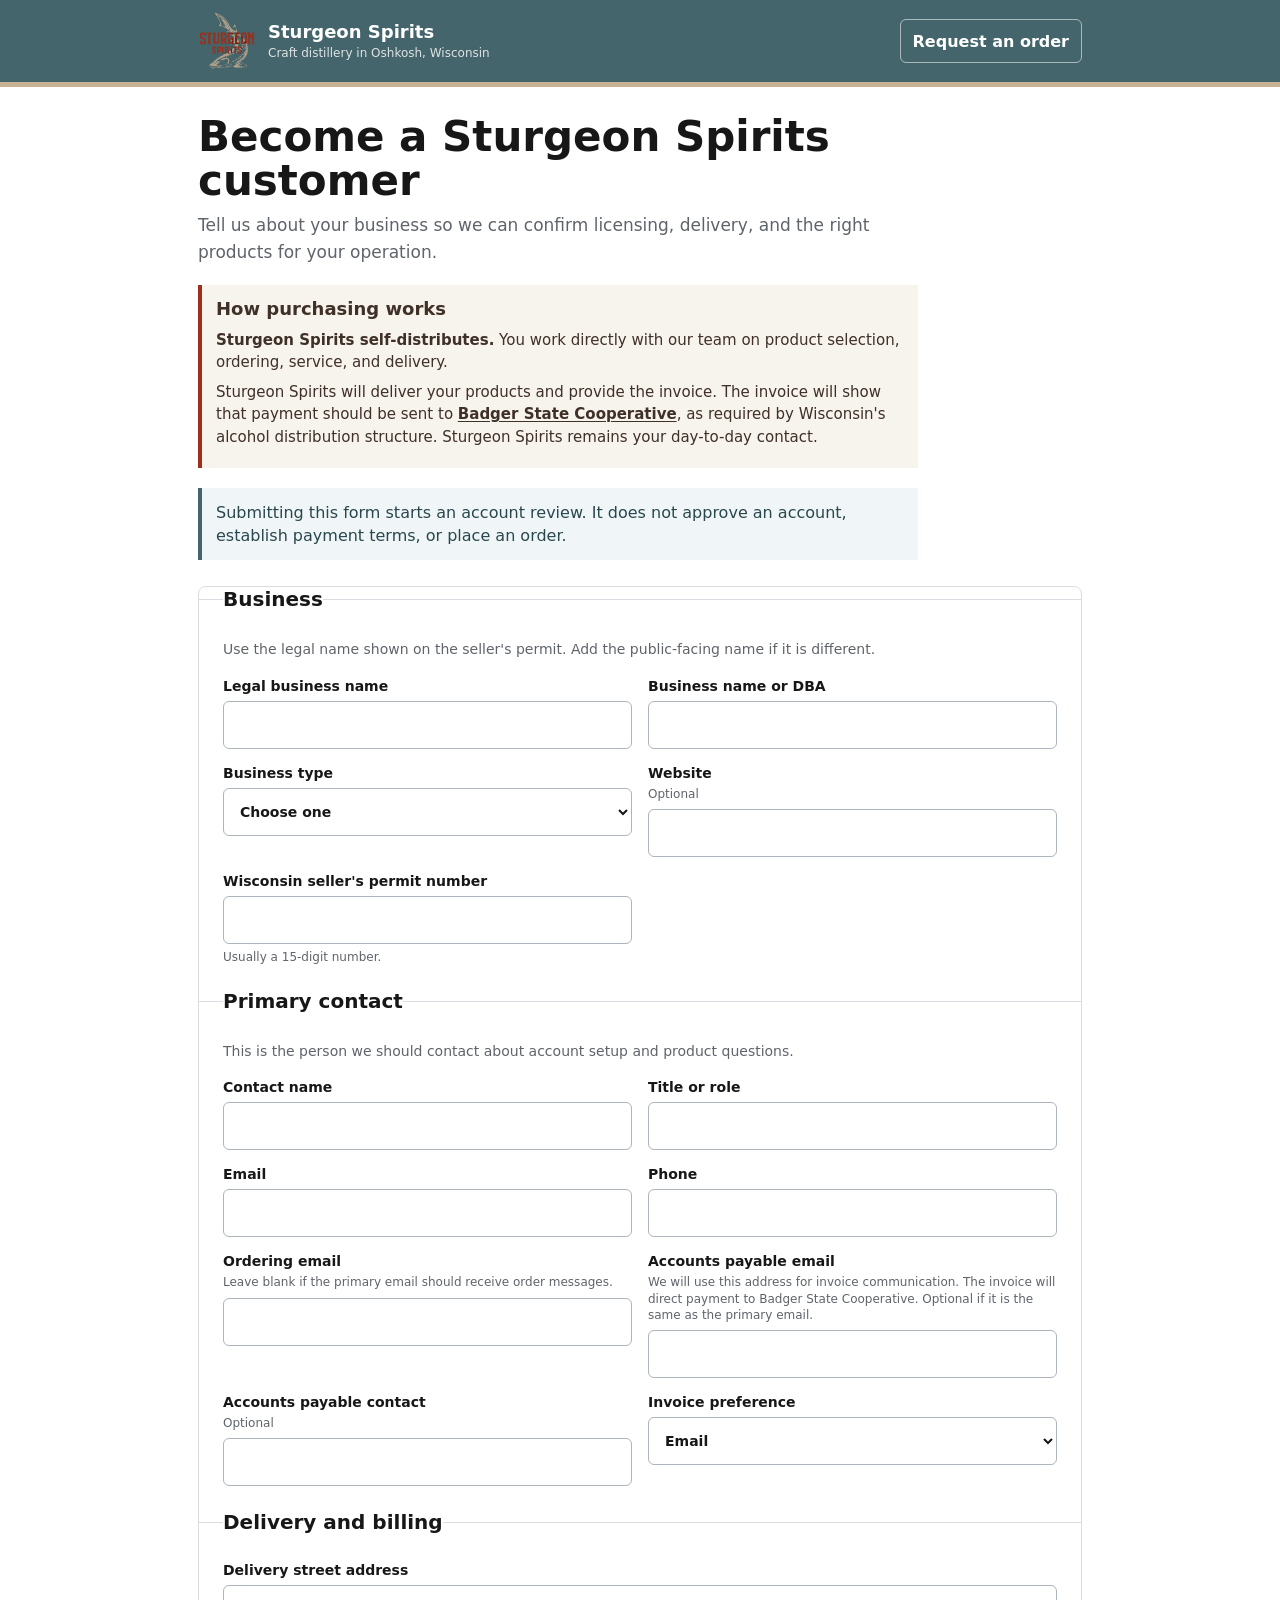
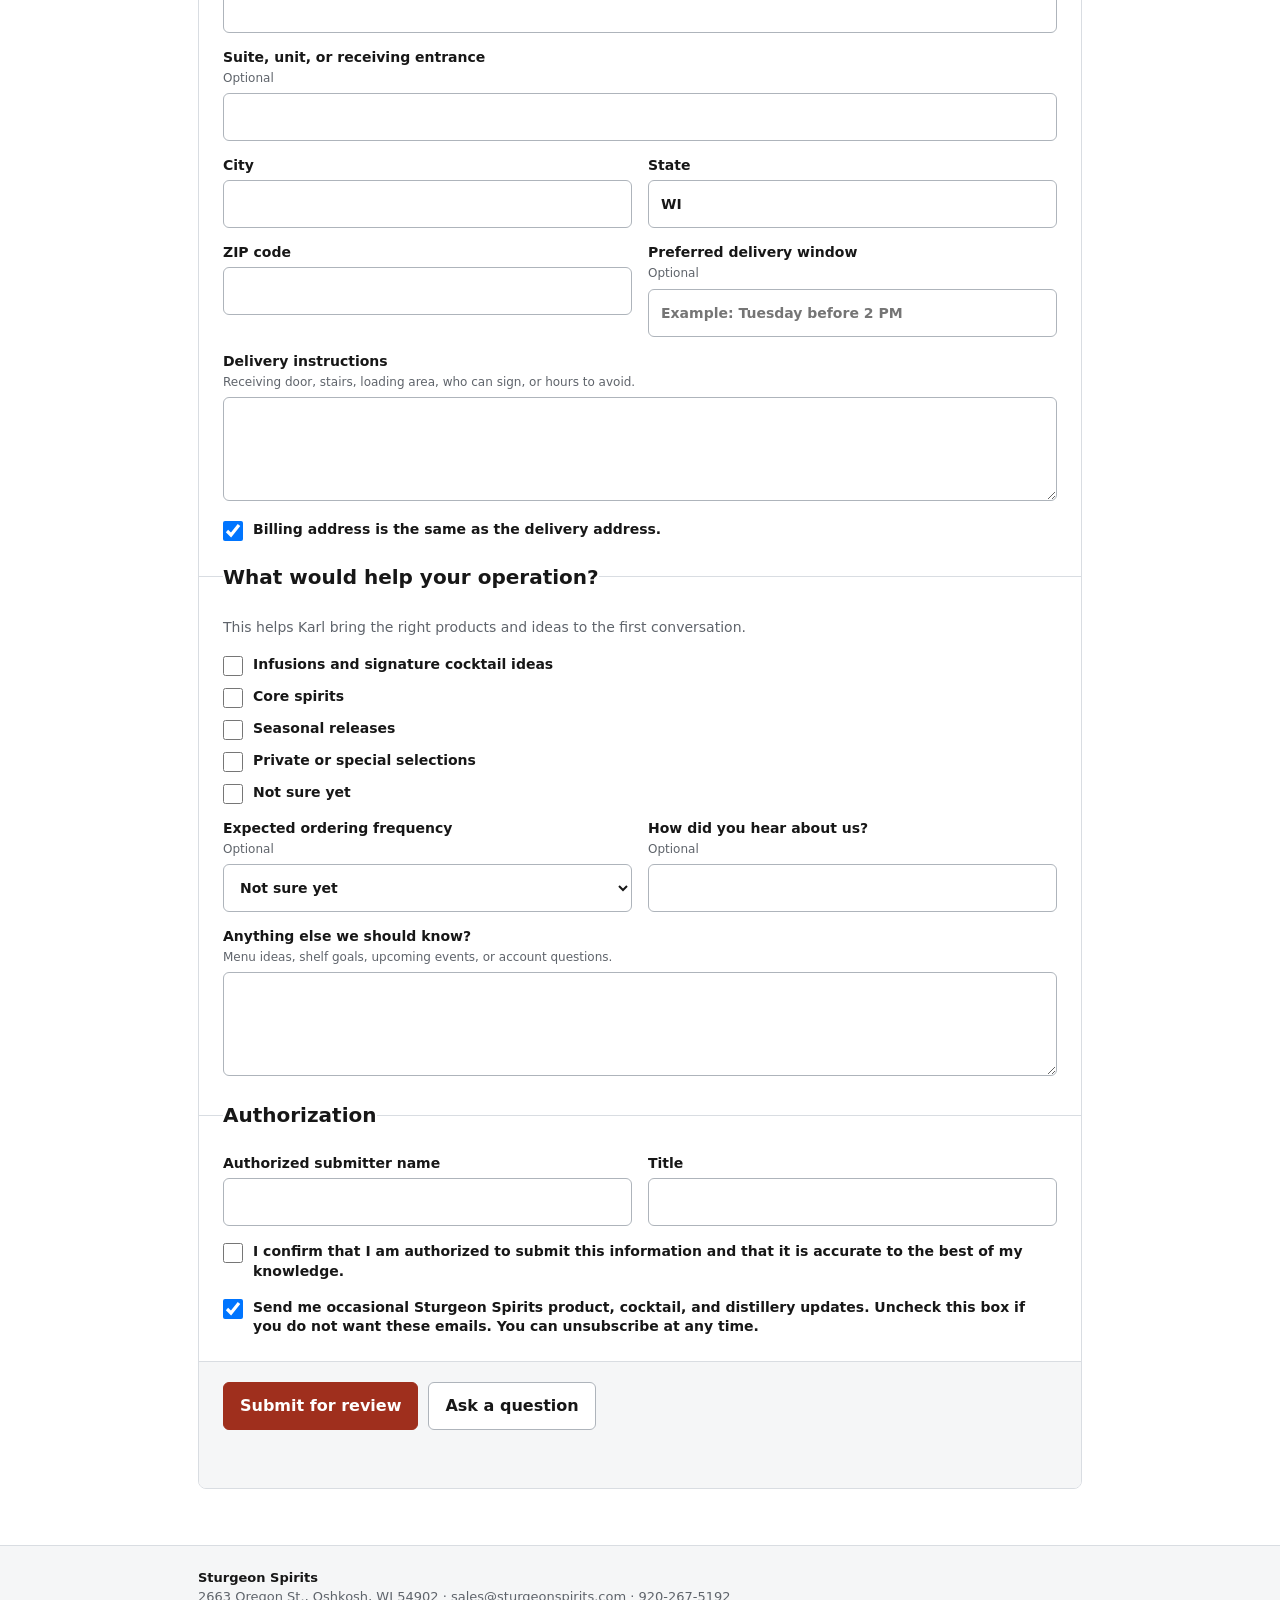
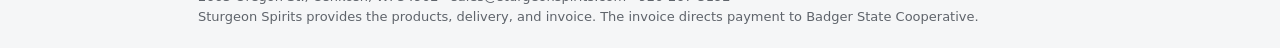
==== customer-signup.html @ e75ab3d1 "Fix order submission and add notifications" ====
<!doctype html>
<!-- App version: 2026.09.16.25 -->
<html lang="en">
<head>
  <meta charset="utf-8" />
  <meta name="viewport" content="width=device-width, initial-scale=1, viewport-fit=cover" />
  <meta name="app-version" content="2026.09.16.25" />
  <title>Wholesale application | Sturgeon Distribution Hub</title>
  <link rel="stylesheet" href="/assets/customer-portal.css?v=2026.09.16.22" />
</head>
<body>
  <header class="siteHeader">
    <div class="headerInner">
      <a class="brand" href="https://sturgeonspirits.com" target="_blank" rel="noopener noreferrer">
        <img src="/assets/sturgeon-spirits-logo.png" alt="Sturgeon Spirits" />
        <span class="brandText"><strong>Sturgeon Spirits</strong><span>Craft distillery in Oshkosh, Wisconsin</span></span>
      </a>
      <a class="headerLink" href="/order.html">Request an order</a>
    </div>
  </header>

  <main>
    <div class="pageIntro">
      <h1>Become a Sturgeon Spirits customer</h1>
      <p>Tell us about your business so we can confirm licensing, delivery, and the right products for your operation.</p>
      <section class="notice processNotice" aria-labelledby="purchaseProcessTitle">
        <div>
          <h2 id="purchaseProcessTitle">How purchasing works</h2>
          <p><strong>Sturgeon Spirits self-distributes.</strong> You work directly with our team on product selection, ordering, service, and delivery.</p>
          <p>Sturgeon Spirits will deliver your products and provide the invoice. The invoice will show that payment should be sent to <a href="https://badgerstatecoop.com/wordpress/" target="_blank" rel="noopener noreferrer">Badger State Cooperative</a>, as required by Wisconsin's alcohol distribution structure. Sturgeon Spirits remains your day-to-day contact.</p>
        </div>
      </section>
      <div class="notice">Submitting this form starts an account review. It does not approve an account, establish payment terms, or place an order.</div>
    </div>

    <form id="customerForm" novalidate>
      <input class="honeypot" name="form_trap" type="text" tabindex="-1" autocomplete="one-time-code" aria-hidden="true" />
      <fieldset>
        <legend>Business</legend>
        <p class="sectionHelp">Use the legal name shown on the seller's permit. Add the public-facing name if it is different.</p>
        <div class="grid">
          <label>Legal business name
            <input name="legal_business_name" required maxlength="160" autocomplete="organization" />
          </label>
          <label>Business name or DBA
            <input name="business_name" maxlength="160" />
          </label>
          <label>Business type
            <select name="business_type" required>
              <option value="">Choose one</option>
              <option>Restaurant or bar</option>
              <option>Liquor retailer</option>
              <option>Grocery or convenience store</option>
              <option>Hotel or event venue</option>
              <option>Golf course or club</option>
              <option>Caterer</option>
              <option>Other</option>
            </select>
          </label>
          <label>Website <span class="hint">Optional</span>
            <input name="website" type="url" maxlength="300" inputmode="url" autocomplete="url" />
          </label>
          <label>Wisconsin seller's permit number
            <input name="seller_permit_number" required maxlength="30" inputmode="numeric" autocomplete="off" />
            <span class="hint">Usually a 15-digit number.</span>
          </label>
        </div>
      </fieldset>

      <fieldset>
        <legend>Primary contact</legend>
        <p class="sectionHelp">This is the person we should contact about account setup and product questions.</p>
        <div class="grid">
          <label>Contact name
            <input name="primary_contact_name" required maxlength="120" autocomplete="name" />
          </label>
          <label>Title or role
            <input name="primary_contact_title" maxlength="100" autocomplete="organization-title" />
          </label>
          <label>Email
            <input name="primary_email" required type="email" maxlength="200" inputmode="email" autocomplete="email" />
          </label>
          <label>Phone
            <input name="primary_phone" required type="tel" maxlength="40" inputmode="tel" autocomplete="tel" />
          </label>
          <label>Ordering email <span class="hint">Leave blank if the primary email should receive order messages.</span>
            <input name="ordering_email" type="email" maxlength="200" inputmode="email" />
          </label>
          <label>Accounts payable email <span class="hint">We will use this address for invoice communication. The invoice will direct payment to Badger State Cooperative. Optional if it is the same as the primary email.</span>
            <input name="ap_email" type="email" maxlength="200" inputmode="email" />
          </label>
          <label>Accounts payable contact <span class="hint">Optional</span>
            <input name="ap_contact_name" maxlength="120" />
          </label>
          <label>Invoice preference
            <select name="invoice_preference">
              <option>Email</option>
              <option>Paper with delivery</option>
              <option>Both email and paper</option>
            </select>
          </label>
        </div>
      </fieldset>

      <fieldset>
        <legend>Delivery and billing</legend>
        <div class="grid">
          <label class="span2">Delivery street address
            <input name="delivery_address_1" required maxlength="180" autocomplete="street-address" />
          </label>
          <label class="span2">Suite, unit, or receiving entrance <span class="hint">Optional</span>
            <input name="delivery_address_2" maxlength="120" />
          </label>
          <label>City
            <input name="delivery_city" required maxlength="100" autocomplete="address-level2" />
          </label>
          <label>State
            <input name="delivery_state" required maxlength="2" value="WI" autocomplete="address-level1" />
          </label>
          <label>ZIP code
            <input name="delivery_zip" required maxlength="10" inputmode="numeric" autocomplete="postal-code" />
          </label>
          <label>Preferred delivery window <span class="hint">Optional</span>
            <input name="delivery_window" maxlength="160" placeholder="Example: Tuesday before 2 PM" />
          </label>
          <label class="span2">Delivery instructions <span class="hint">Receiving door, stairs, loading area, who can sign, or hours to avoid.</span>
            <textarea name="delivery_instructions" maxlength="1000"></textarea>
          </label>
          <label class="span2 checkLabel">
            <input id="billingSame" name="billing_same" type="checkbox" checked />
            <span>Billing address is the same as the delivery address.</span>
          </label>
          <div class="span2 grid" id="billingFields" hidden>
            <label class="span2">Billing street address
              <input name="billing_address_1" maxlength="180" autocomplete="billing street-address" />
            </label>
            <label>Billing city
              <input name="billing_city" maxlength="100" autocomplete="billing address-level2" />
            </label>
            <label>Billing state
              <input name="billing_state" maxlength="2" value="WI" autocomplete="billing address-level1" />
            </label>
            <label>Billing ZIP code
              <input name="billing_zip" maxlength="10" inputmode="numeric" autocomplete="billing postal-code" />
            </label>
          </div>
        </div>
      </fieldset>

      <fieldset>
        <legend>What would help your operation?</legend>
        <p class="sectionHelp">This helps Karl bring the right products and ideas to the first conversation.</p>
        <div class="grid">
          <div class="span2 checkGroup" role="group" aria-label="Product interests">
            <label class="checkLabel"><input name="product_interests" type="checkbox" value="Infusions and signature cocktails" /><span>Infusions and signature cocktail ideas</span></label>
            <label class="checkLabel"><input name="product_interests" type="checkbox" value="Core spirits" /><span>Core spirits</span></label>
            <label class="checkLabel"><input name="product_interests" type="checkbox" value="Seasonal releases" /><span>Seasonal releases</span></label>
            <label class="checkLabel"><input name="product_interests" type="checkbox" value="Special selections" /><span>Private or special selections</span></label>
            <label class="checkLabel"><input name="product_interests" type="checkbox" value="Not sure yet" /><span>Not sure yet</span></label>
          </div>
          <label>Expected ordering frequency <span class="hint">Optional</span>
            <select name="expected_order_frequency">
              <option value="">Not sure yet</option>
              <option>Weekly</option>
              <option>Every two weeks</option>
              <option>Monthly</option>
              <option>Seasonally or for events</option>
            </select>
          </label>
          <label>How did you hear about us? <span class="hint">Optional</span>
            <input name="referral_source" maxlength="160" />
          </label>
          <label class="span2">Anything else we should know? <span class="hint">Menu ideas, shelf goals, upcoming events, or account questions.</span>
            <textarea name="notes" maxlength="2000"></textarea>
          </label>
        </div>
      </fieldset>

      <fieldset>
        <legend>Authorization</legend>
        <div class="grid">
          <label>Authorized submitter name
            <input name="authorized_name" required maxlength="120" autocomplete="name" />
          </label>
          <label>Title
            <input name="authorized_title" required maxlength="100" autocomplete="organization-title" />
          </label>
          <label class="span2 checkLabel">
            <input name="attested" type="checkbox" required />
            <span>I confirm that I am authorized to submit this information and that it is accurate to the best of my knowledge.</span>
          </label>
          <label class="span2 checkLabel">
            <input name="newsletter_opt_in" type="checkbox" checked />
            <span>Send me occasional Sturgeon Spirits product, cocktail, and distillery updates. Uncheck this box if you do not want these emails. You can unsubscribe at any time.</span>
          </label>
        </div>
      </fieldset>

      <div class="formActions">
        <div class="actions">
          <button class="primary" id="submitCustomerBtn" type="submit">Submit for review</button>
          <a class="button" href="mailto:sales@sturgeonspirits.com">Ask a question</a>
        </div>
        <div class="status" id="customerStatus" role="status" aria-live="polite"></div>
      </div>
    </form>

    <section class="successPanel" id="customerSuccess" hidden tabindex="-1">
      <h2>Thanks. We received your information.</h2>
      <p>Karl or a member of the Sturgeon Spirits team will review the account and follow up about licensing, products, delivery, and ordering access.</p>
      <p class="reference" id="customerReference"></p>
      <p><a href="mailto:sales@sturgeonspirits.com">sales@sturgeonspirits.com</a> · 920-267-5192</p>
    </section>
  </main>

  <footer><div class="footerInner"><strong>Sturgeon Spirits</strong><br />2663 Oregon St., Oshkosh, WI 54902 · sales@sturgeonspirits.com · 920-267-5192<br />Sturgeon Spirits provides the products, delivery, and invoice. The invoice directs payment to Badger State Cooperative.</div></footer>

  <script>
  (() => {
    "use strict";
    const APP_VERSION = "2026.09.16.25";
    const form = document.getElementById("customerForm");
    const status = document.getElementById("customerStatus");
    const submit = document.getElementById("submitCustomerBtn");
    const billingSame = document.getElementById("billingSame");
    const billingFields = document.getElementById("billingFields");
    let submissionToken = crypto.randomUUID ? crypto.randomUUID() : `${Date.now()}-${Math.random()}`;

    billingSame.addEventListener("change", () => { billingFields.hidden = billingSame.checked; });

    form.addEventListener("submit", async event => {
      event.preventDefault();
      status.className = "status";
      status.textContent = "";
      if (!form.reportValidity()) return;
      const data = new FormData(form);
      const payload = Object.fromEntries(data.entries());
      payload.action = "submitCustomerApplication";
      payload.app_version = APP_VERSION;
      payload.submission_token = submissionToken;
      payload.billing_same = billingSame.checked;
      payload.attested = data.has("attested");
      payload.newsletter_opt_in = data.has("newsletter_opt_in");
      payload.product_interests = data.getAll("product_interests");
      submit.disabled = true;
      submit.textContent = "Submitting...";
      try {
        const response = await fetch("/api/customer", {
          method:"POST",
          headers:{"Content-Type":"application/json"},
          body:JSON.stringify(payload),
        });
        const result = await response.json();
        if (!result.ok) throw new Error(result.error || "We could not submit the form.");
        form.hidden = true;
        document.getElementById("customerReference").textContent = `Application reference: ${result.application_id}`;
        const success = document.getElementById("customerSuccess");
        success.hidden = false;
        success.focus();
      } catch (error) {
        status.className = "status error";
        status.textContent = `${error.message} Please try again or email sales@sturgeonspirits.com.`;
        submit.disabled = false;
        submit.textContent = "Submit for review";
      }
    });
  })();
  </script>
</body>
</html>
---- assets/customer-portal.css ----
/* App version: 2026.09.16.22 */
:root{
  --ink:#171717;
  --muted:#5f646b;
  --line:#d9dde2;
  --soft:#f5f6f7;
  --brand:#9f2f1d;
  --brand-dark:#792214;
  --teal:#44656b;
  --sand:#c7b294;
  --success:#17633b;
  --success-bg:#edf8f1;
  --danger:#a02323;
  --danger-bg:#fff1f1;
  --radius:8px;
}

*{box-sizing:border-box}
[hidden]{display:none!important}
html{color-scheme:light}
body{
  margin:0;
  background:#fff;
  color:var(--ink);
  font-family:system-ui,-apple-system,"Segoe UI",Roboto,Helvetica,Arial,sans-serif;
  -webkit-text-size-adjust:100%;
}
a{color:inherit}
button,input,select,textarea{font:inherit}
button,a.button{touch-action:manipulation}

.siteHeader{
  background:var(--teal);
  color:#fff;
  border-bottom:5px solid var(--sand);
}
.headerInner{
  width:min(920px,100%);
  min-height:76px;
  margin:0 auto;
  padding:12px 18px;
  display:flex;
  align-items:center;
  justify-content:space-between;
  gap:16px;
}
.brand{
  display:flex;
  align-items:center;
  gap:12px;
  min-width:0;
  text-decoration:none;
}
.brand img{
  width:58px;
  height:58px;
  object-fit:contain;
}
.brandText strong{display:block;font-size:18px;line-height:1.1}
.brandText span{display:block;margin-top:4px;font-size:12px;color:rgba(255,255,255,.82)}
.headerLink{
  min-height:44px;
  padding:10px 12px;
  display:inline-flex;
  align-items:center;
  justify-content:center;
  border:1px solid rgba(255,255,255,.55);
  border-radius:6px;
  color:#fff;
  font-weight:700;
  text-decoration:none;
  white-space:nowrap;
}

main{width:min(920px,100%);margin:0 auto;padding:28px 18px 56px}
.pageIntro{max-width:720px;margin-bottom:26px}
h1{margin:0 0 10px;font-size:clamp(28px,7vw,42px);line-height:1.04;letter-spacing:0}
.pageIntro p{margin:0;color:var(--muted);font-size:17px;line-height:1.55}
.notice{
  display:flex;
  gap:10px;
  align-items:flex-start;
  margin:20px 0 0;
  padding:13px 14px;
  border-left:4px solid var(--teal);
  background:#f0f6f7;
  color:#29474d;
  line-height:1.45;
}
.processNotice{margin-top:20px;background:#f7f3ed;border-left-color:var(--brand);color:#3f3028}
.processNotice h2{margin:0 0 8px;font-size:18px;line-height:1.25;letter-spacing:0}
.processNotice p{margin:7px 0;color:inherit;font-size:15px;line-height:1.5}
.processNotice a{font-weight:750;text-decoration:underline;text-underline-offset:2px}

form{border:1px solid var(--line);border-radius:var(--radius);overflow:hidden;background:#fff}
fieldset{margin:0;padding:24px;border:0;border-top:1px solid var(--line)}
fieldset:first-child{border-top:0}
legend{padding:0;margin:0 0 4px;font-size:20px;font-weight:800}
.sectionHelp{margin:0 0 18px;color:var(--muted);font-size:14px;line-height:1.45}
.grid{display:grid;grid-template-columns:repeat(2,minmax(0,1fr));gap:16px}
.span2{grid-column:1 / -1}
label{display:block;font-size:14px;font-weight:750}
.hint{display:block;margin-top:5px;color:var(--muted);font-size:12px;line-height:1.35;font-weight:500}
input,select,textarea{
  width:100%;
  min-height:48px;
  margin-top:7px;
  padding:11px 12px;
  border:1px solid #aeb4bb;
  border-radius:6px;
  background:#fff;
  color:var(--ink);
}
textarea{min-height:104px;resize:vertical;line-height:1.45}
input:focus,select:focus,textarea:focus{outline:3px solid rgba(68,101,107,.22);border-color:var(--teal)}
.checkGroup{display:grid;gap:11px}
.checkLabel{
  display:flex;
  gap:10px;
  align-items:flex-start;
  font-weight:600;
  line-height:1.4;
}
.checkLabel input{width:20px;height:20px;min-height:20px;margin:1px 0 0;flex:0 0 auto}
.checkLabel span{min-width:0}
.formActions{padding:20px 24px 24px;border-top:1px solid var(--line);background:var(--soft)}
.button,button{
  min-height:48px;
  padding:11px 16px;
  border:1px solid #aeb4bb;
  border-radius:6px;
  background:#fff;
  color:var(--ink);
  font-weight:800;
  cursor:pointer;
}
button.primary,.button.primary{border-color:var(--brand);background:var(--brand);color:#fff}
button.primary:hover,.button.primary:hover{background:var(--brand-dark)}
button:disabled{cursor:wait;opacity:.65}
.button{text-decoration:none;display:inline-flex;align-items:center;justify-content:center}
.actions{display:flex;gap:10px;align-items:center;flex-wrap:wrap}
.status{min-height:22px;margin-top:12px;font-size:14px;font-weight:650;line-height:1.4}
.status.error{padding:10px 12px;background:var(--danger-bg);color:var(--danger);border-radius:6px}
.successPanel{padding:28px;border:1px solid #b9dfc8;background:var(--success-bg);border-radius:var(--radius)}
.successPanel h2{margin:0 0 8px;color:var(--success)}
.successPanel p{margin:7px 0;line-height:1.5}
.reference{font-size:18px;font-weight:800}
.visuallyHidden{position:absolute!important;width:1px!important;height:1px!important;padding:0!important;margin:-1px!important;overflow:hidden!important;clip:rect(0,0,0,0)!important;white-space:nowrap!important;border:0!important}
.honeypot{position:absolute;left:-9999px;opacity:0;pointer-events:none}

.orderLines{display:grid;gap:12px}
.orderLine{
  display:grid;
  grid-template-columns:minmax(0,2fr) minmax(95px,.7fr) minmax(110px,.8fr) 48px;
  gap:10px;
  align-items:end;
  padding:14px;
  border:1px solid var(--line);
  border-radius:var(--radius);
  background:var(--soft);
}
.orderLine label{min-width:0}
.iconButton{width:48px;padding:0;font-size:22px;line-height:1;color:var(--danger)}
.totals{display:flex;gap:18px;flex-wrap:wrap;margin-top:14px;color:var(--muted);font-weight:700}
.loading{color:var(--muted);font-size:14px}

footer{border-top:1px solid var(--line);background:var(--soft)}
.footerInner{width:min(920px,100%);margin:0 auto;padding:22px 18px;color:var(--muted);font-size:13px;line-height:1.5}
.footerInner strong{color:var(--ink)}

@media (max-width:680px){
  .headerInner{align-items:flex-start}
  .brand img{width:48px;height:48px}
  .brandText strong{font-size:16px}
  .brandText span{font-size:11px}
  .headerLink{min-height:42px;padding:9px 10px;font-size:13px}
  main{padding:22px 12px 42px}
  .grid{grid-template-columns:1fr}
  .span2{grid-column:auto}
  fieldset{padding:20px 16px}
  .formActions{padding:18px 16px}
  .actions{display:grid;grid-template-columns:1fr}
  .actions>*{width:100%}
  .orderLine{grid-template-columns:1fr 1fr 48px}
  .orderLine .productField{grid-column:1 / -1}
}

@media (max-width:380px){
  .headerInner{padding-left:12px;padding-right:12px;gap:8px}
  .brandText span{display:none}
  .headerLink{font-size:12px}
  h1{font-size:30px}
  .orderLine{grid-template-columns:1fr 48px}
  .orderLine .productField,.orderLine .quantityField{grid-column:1 / -1}
}
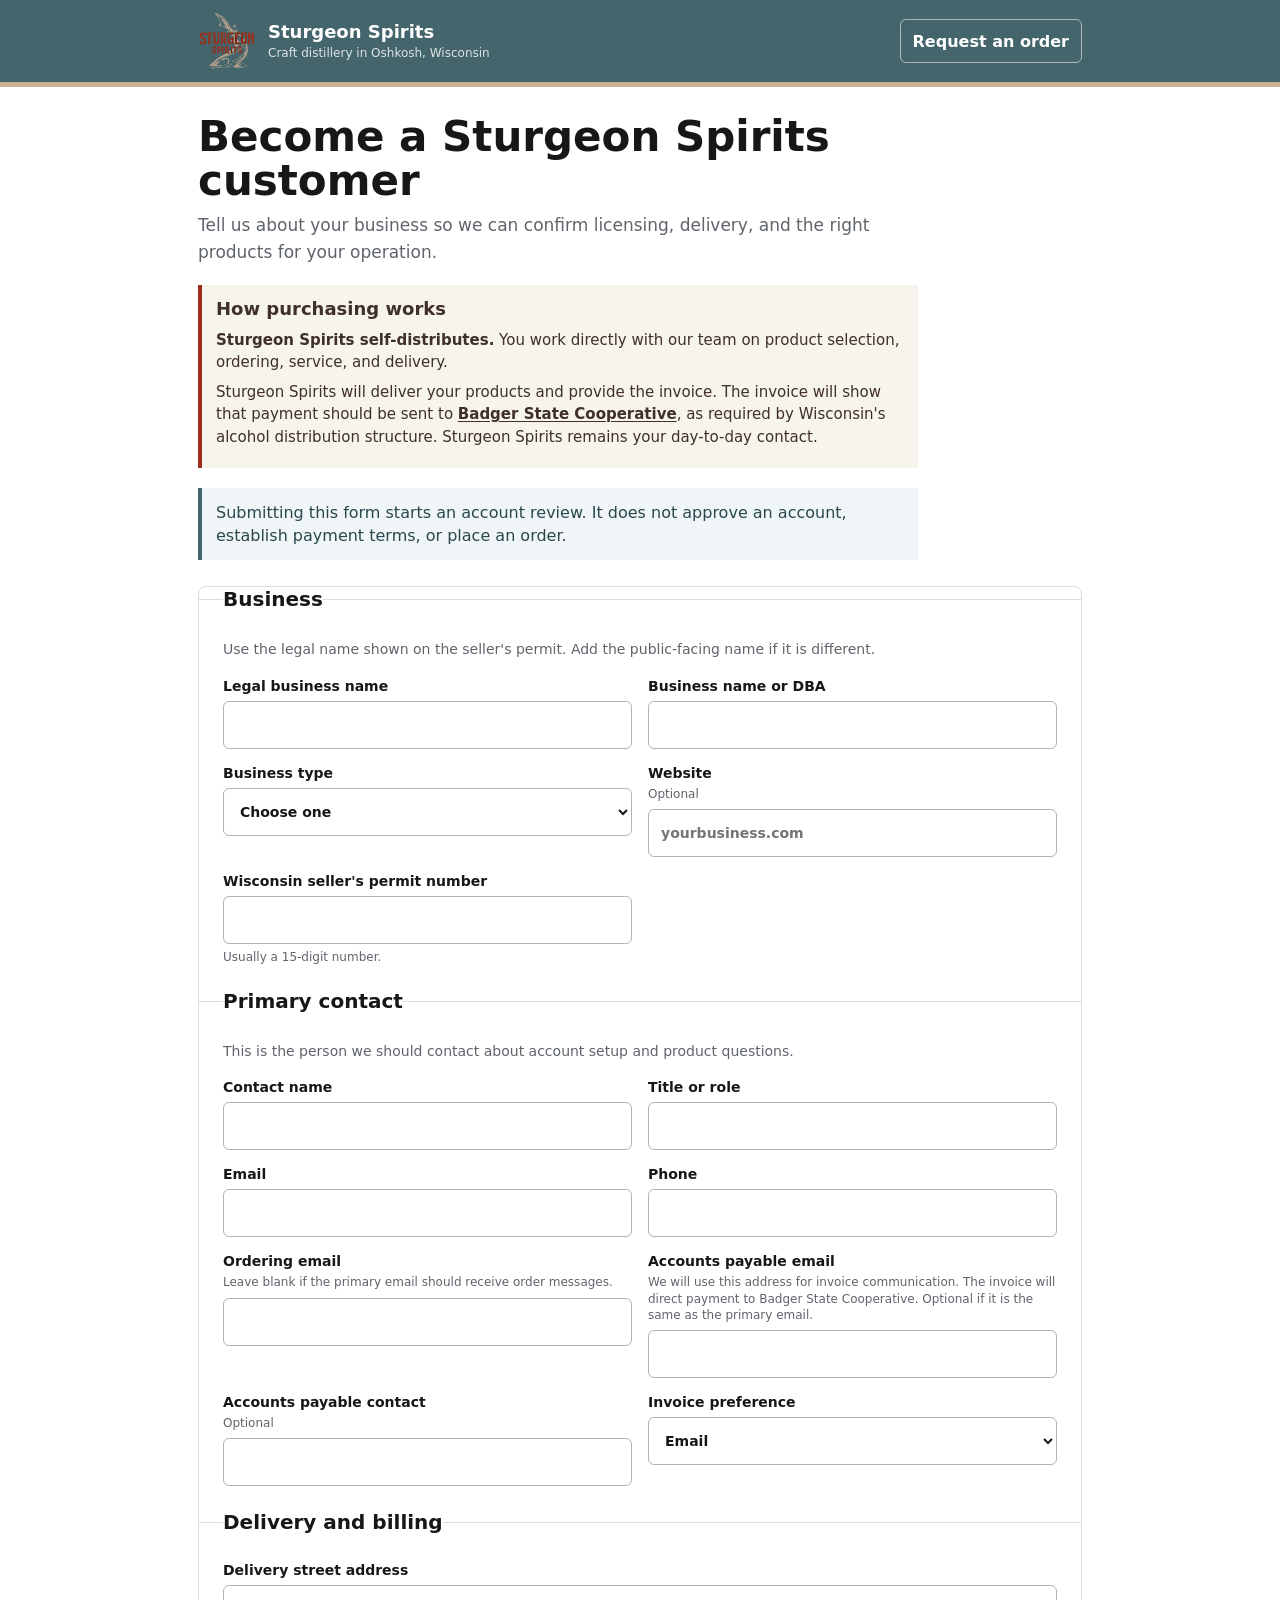
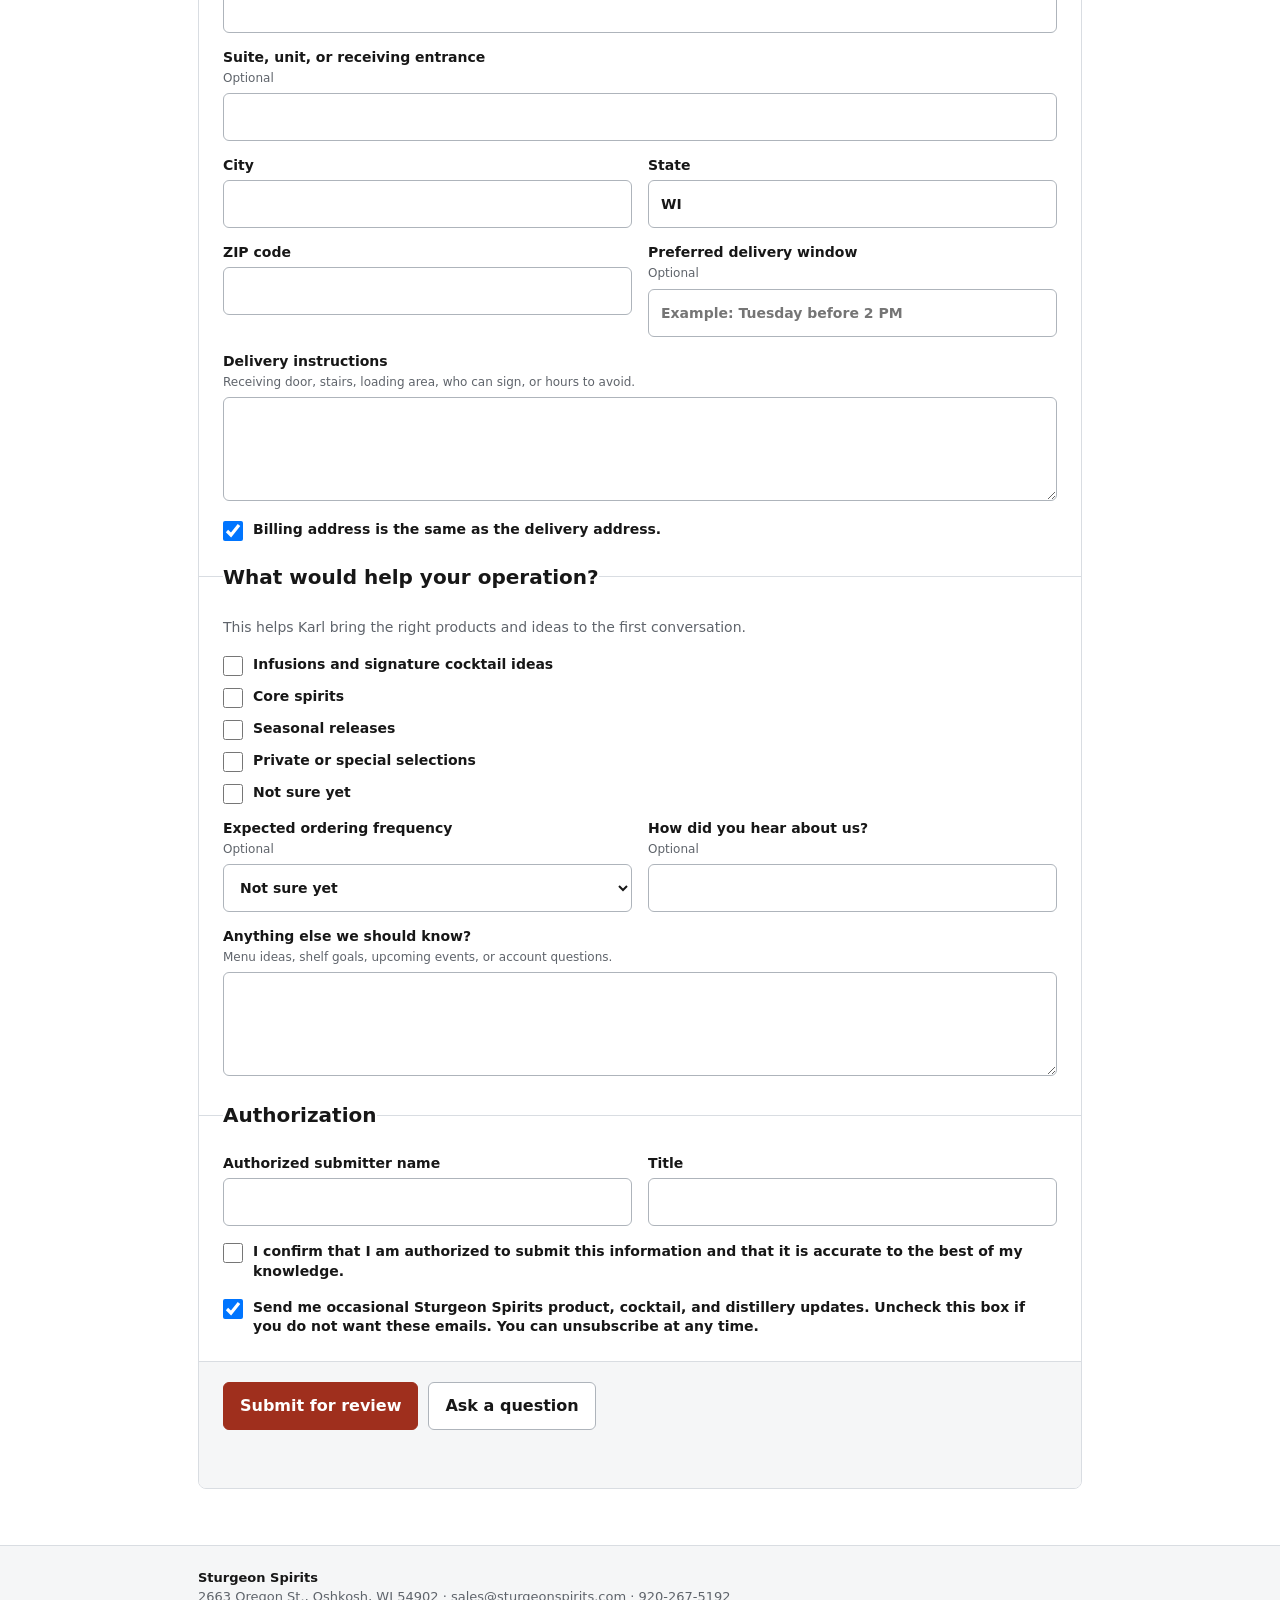
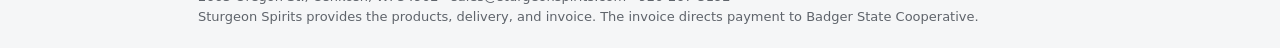
==== commit 6dc9ac86: "Customer forms: accept websites without https://, ignore unused order lines, show visible field erro" ====
--- a/customer-signup.html
+++ b/customer-signup.html
@@ -1,12 +1,12 @@
 <!doctype html>
-<!-- App version: 2026.09.16.25 -->
+<!-- App version: 2026.10.12.1 -->
 <html lang="en">
 <head>
   <meta charset="utf-8" />
   <meta name="viewport" content="width=device-width, initial-scale=1, viewport-fit=cover" />
-  <meta name="app-version" content="2026.09.16.25" />
+  <meta name="app-version" content="2026.10.12.1" />
   <title>Wholesale application | Sturgeon Distribution Hub</title>
-  <link rel="stylesheet" href="/assets/customer-portal.css?v=2026.09.16.22" />
+  <link rel="stylesheet" href="/assets/customer-portal.css?v=2026.10.12.1" />
 </head>
 <body>
   <header class="siteHeader">
@@ -35,6 +35,7 @@
 
     <form id="customerForm" novalidate>
       <input class="honeypot" name="form_trap" type="text" tabindex="-1" autocomplete="one-time-code" aria-hidden="true" />
+      <input name="account_id" type="hidden" />
       <fieldset>
         <legend>Business</legend>
         <p class="sectionHelp">Use the legal name shown on the seller's permit. Add the public-facing name if it is different.</p>
@@ -58,7 +59,7 @@
             </select>
           </label>
           <label>Website <span class="hint">Optional</span>
-            <input name="website" type="url" maxlength="300" inputmode="url" autocomplete="url" />
+            <input name="website" type="text" maxlength="300" inputmode="url" autocomplete="url" autocapitalize="off" spellcheck="false" placeholder="yourbusiness.com" />
           </label>
           <label>Wisconsin seller's permit number
             <input name="seller_permit_number" required maxlength="30" inputmode="numeric" autocomplete="off" />
@@ -218,7 +219,9 @@
   <script>
   (() => {
     "use strict";
-    const APP_VERSION = "2026.09.16.25";
+    window.addEventListener("unhandledrejection", e => console.error("Unhandled promise rejection:", e.reason));
+    window.addEventListener("error", e => console.error("Unhandled error:", e.error || e.message));
+    const APP_VERSION = "2026.10.12.1";
     const form = document.getElementById("customerForm");
     const status = document.getElementById("customerStatus");
     const submit = document.getElementById("submitCustomerBtn");
@@ -226,16 +229,75 @@
     const billingFields = document.getElementById("billingFields");
     let submissionToken = crypto.randomUUID ? crypto.randomUUID() : `${Date.now()}-${Math.random()}`;
 
+    const link = new URLSearchParams(window.location.search);
+    function applyLinkContext(){
+      const accountId = link.get("account_id") || "";
+      const business = link.get("business") || "";
+      const email = link.get("email") || "";
+      form.elements.account_id.defaultValue = accountId;
+      form.elements.account_id.value = accountId;
+      if (business) form.elements.business_name.defaultValue = business;
+      if (business && !form.elements.business_name.value) form.elements.business_name.value = business;
+      if (email) form.elements.primary_email.defaultValue = email;
+      if (email) form.elements.ordering_email.defaultValue = email;
+      if (email && !form.elements.primary_email.value) form.elements.primary_email.value = email;
+      if (email && !form.elements.ordering_email.value) form.elements.ordering_email.value = email;
+    }
+    applyLinkContext();
+    window.addEventListener("pageshow", applyLinkContext);
+    window.setTimeout(applyLinkContext, 250);
+
     billingSame.addEventListener("change", () => { billingFields.hidden = billingSame.checked; });
+
+    // Show a visible message instead of relying on the browser's validation bubble,
+    // which iPhone Safari often does not display (the customer only saw the page jump).
+    function fieldLabel(control){
+      if (control.name === "attested") return "the authorization checkbox";
+      const label = control.closest("label");
+      if (!label) return "a required field";
+      const text = [...label.childNodes].filter(n => n.nodeType === Node.TEXT_NODE).map(n => n.textContent).join(" ").trim();
+      return text || "a required field";
+    }
+    function clearFieldErrors(){
+      form.querySelectorAll(".fieldError").forEach(el => el.remove());
+      form.querySelectorAll("[aria-invalid]").forEach(el => el.removeAttribute("aria-invalid"));
+    }
+    function showFieldErrors(){
+      const invalid = [...form.querySelectorAll("input, select, textarea")].filter(c => !c.disabled && c.type !== "hidden" && !c.closest("[hidden]") && !c.checkValidity());
+      invalid.forEach(control => {
+        control.setAttribute("aria-invalid", "true");
+        const note = document.createElement("span");
+        note.className = "fieldError";
+        note.textContent = control.type === "checkbox" ? "Please check this box." : (control.validity.valueMissing ? "This is required." : control.validationMessage);
+        (control.type === "checkbox" ? control.closest("label") : control).insertAdjacentElement("afterend", note);
+      });
+      const first = invalid[0];
+      const names = [...new Set(invalid.map(fieldLabel))];
+      status.className = "status error";
+      status.textContent = `Please fix ${names.length === 1 ? "this field" : "these fields"} and submit again: ${names.join(", ")}.`;
+      if (first) {
+        first.scrollIntoView({ behavior:"smooth", block:"center" });
+        first.focus({ preventScroll:true });
+      }
+    }
+    form.addEventListener("input", event => {
+      if (event.target.getAttribute("aria-invalid") && event.target.checkValidity()) {
+        event.target.removeAttribute("aria-invalid");
+        const note = event.target.type === "checkbox" ? event.target.closest("label").nextElementSibling : event.target.nextElementSibling;
+        if (note && note.classList.contains("fieldError")) note.remove();
+      }
+    });
 
     form.addEventListener("submit", async event => {
       event.preventDefault();
       status.className = "status";
       status.textContent = "";
-      if (!form.reportValidity()) return;
+      clearFieldErrors();
+      if (!form.checkValidity()) { showFieldErrors(); return; }
       const data = new FormData(form);
       const payload = Object.fromEntries(data.entries());
       payload.action = "submitCustomerApplication";
+      payload.account_id = link.get("account_id") || payload.account_id || "";
       payload.app_version = APP_VERSION;
       payload.submission_token = submissionToken;
       payload.billing_same = billingSame.checked;
--- a/assets/customer-portal.css
+++ b/assets/customer-portal.css
@@ -1,4 +1,4 @@
-/* App version: 2026.09.16.22 */
+/* App version: 2026.09.17.28 */
 :root{
   --ink:#171717;
   --muted:#5f646b;
@@ -141,6 +141,8 @@
 .actions{display:flex;gap:10px;align-items:center;flex-wrap:wrap}
 .status{min-height:22px;margin-top:12px;font-size:14px;font-weight:650;line-height:1.4}
 .status.error{padding:10px 12px;background:var(--danger-bg);color:var(--danger);border-radius:6px}
+.fieldError{display:block;margin-top:4px;font-size:13px;font-weight:650;color:var(--danger)}
+[aria-invalid="true"]{border-color:var(--danger)!important;outline-color:var(--danger)}
 .successPanel{padding:28px;border:1px solid #b9dfc8;background:var(--success-bg);border-radius:var(--radius)}
 .successPanel h2{margin:0 0 8px;color:var(--success)}
 .successPanel p{margin:7px 0;line-height:1.5}
